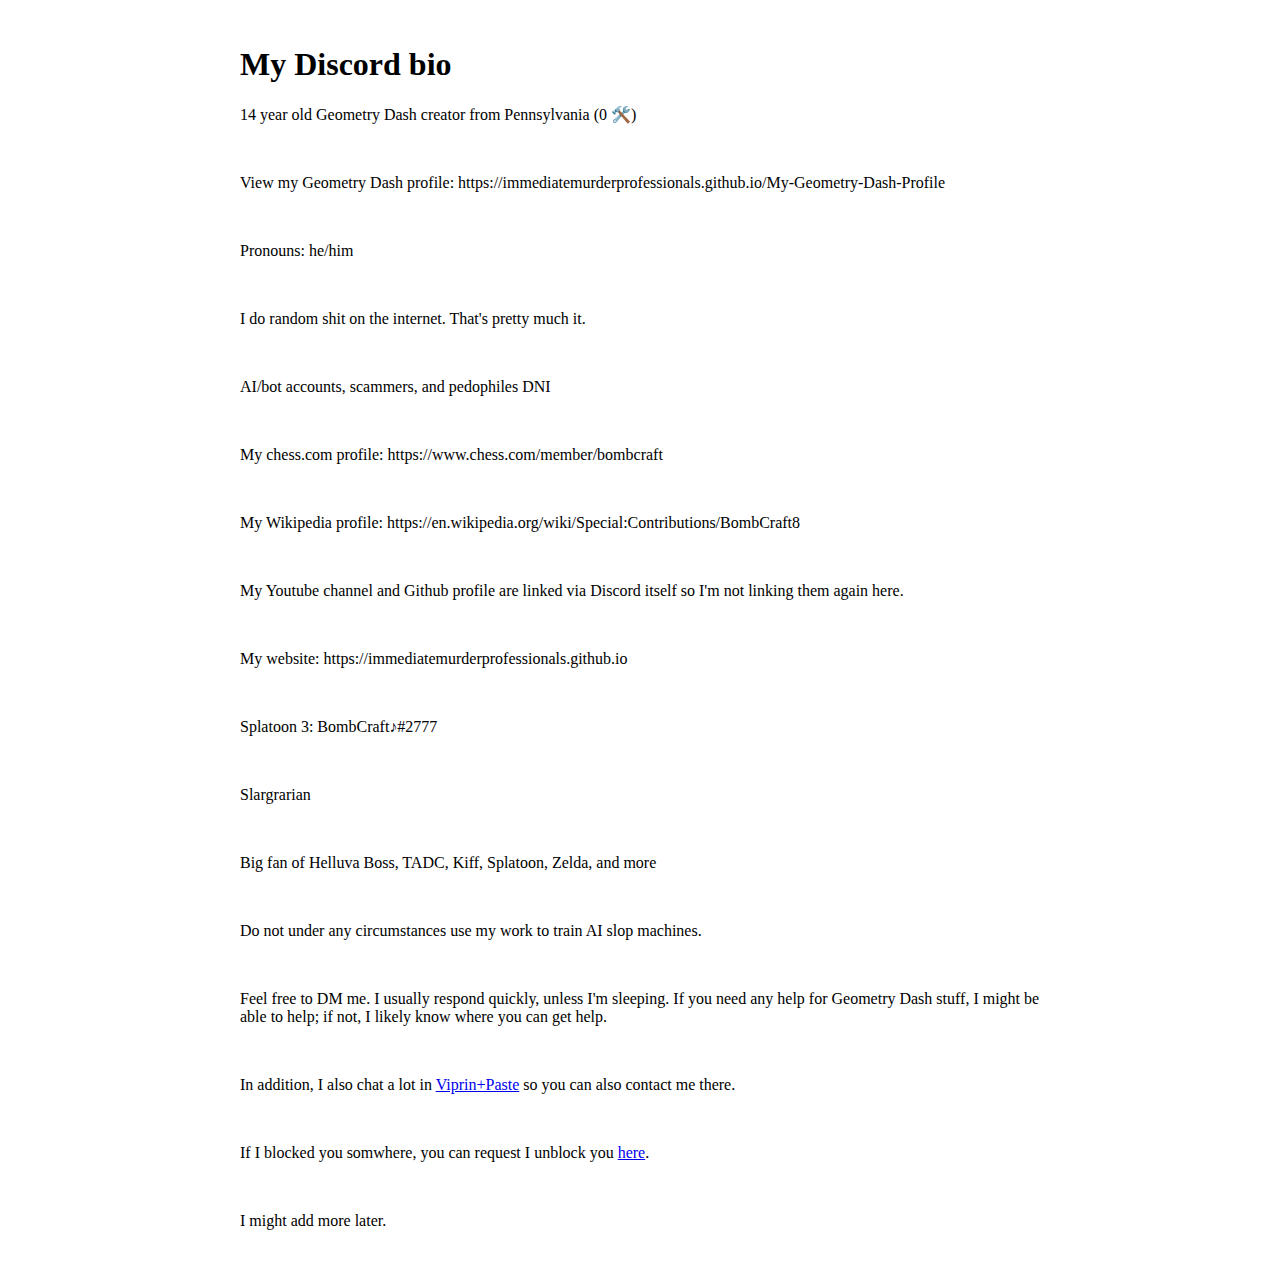
==== discord-bio/index.html @ bbdaec5c "update bio per the new OSI announcement" ====
<!DOCTYPE html>
<html>

<head>
  <meta charset="utf-8">
  <meta name="viewport" content="width=device-width">
  <title>BombCraft's Discord bio</title>
  <link href="/style.css" rel="stylesheet" type="text/css" />
  <link rel="icon" href="/Background.png" />
  <script src="/script.js" defer></script>
</head>

<body>
  <div class='main'>
    <h1>My Discord bio</h1>

    <p>14 year old Geometry Dash creator from Pennsylvania (0 🛠️)</p>
    <br>
    <p>View my Geometry Dash profile: https://immediatemurderprofessionals.github.io/My-Geometry-Dash-Profile</p>
    <br>
    <p>Pronouns: he/him</p>
    <br>
    <p>I do random shit on the internet. That's pretty much it.</p>
    <br>
    <p>AI/bot accounts, scammers, and pedophiles DNI</p>
    <br>
    <p>My chess.com profile: https://www.chess.com/member/bombcraft</p>
    <br>
    <p>My Wikipedia profile: https://en.wikipedia.org/wiki/Special:Contributions/BombCraft8</p>
    <br>
    <p>My Youtube channel and Github profile are linked via Discord itself so I'm not linking them again here.</p>
    <br>
    <p>My website: https://immediatemurderprofessionals.github.io</p>
    <br>
    <p>Splatoon 3: BombCraft♪#2777</p>
    <br>
    <p>Slargrarian</p>
    <br>
    <p>Big fan of Helluva Boss, TADC, Kiff, Splatoon, Zelda, and more</p>
    <br>
    <p>Do not under any circumstances use my work to train AI slop machines.</p>
    <br>
    <p>Feel free to DM me. I usually respond quickly, unless I'm sleeping. If you need any help for Geometry Dash stuff, I might be able to help; if not, I likely know where you can get help.</p>
    <br>
    <p>In addition, I also chat a lot in <a href=https://discord.gg/viprin>Viprin+Paste</a> so you can also contact me there.</p>
    <br>
    <p>If I blocked you somwhere, you can request I unblock you <a href="https://docs.google.com/forms/d/e/1FAIpQLSf51OLTkVcYSqafFU5-VGsXQJMUrpcngkpKAi12NgcIjA0Jrw/viewform?usp=dialog">here</a>.</p>
    <br>
    <p>I might add more later.</p>
  </div>
</body>

</html>
---- style.css ----
body {
  background-image: url("Background.png");
  background-size: 320px 320px;
  font-family: "Comic Sans MS", serif;
  padding: 0;
  margin: 0;
}

.main {
  box-shadow: 0px 0px 100px 50px white;
  padding: 25px;
  margin: auto;
  width: 800px;
  max-width: 90vw;
}

blockquote {
  margin: 18px;
  padding: 18px;
  background-color: #696969;
}

.date {
  font-style: italic;
  font-size: 120%;
}

#toc {
  margin: 8px;
  padding: 8px;
  background-color: #696969;
  width: fit-content
}

.tocUl {
  margin-left: 20px;
  list-style-type: none;
}

table {
  border-collapse: collapse;
  background-color: #696969;
}

td, th {
  border: 1px solid #000000;
  text-align: left;
  padding: 10px;
}
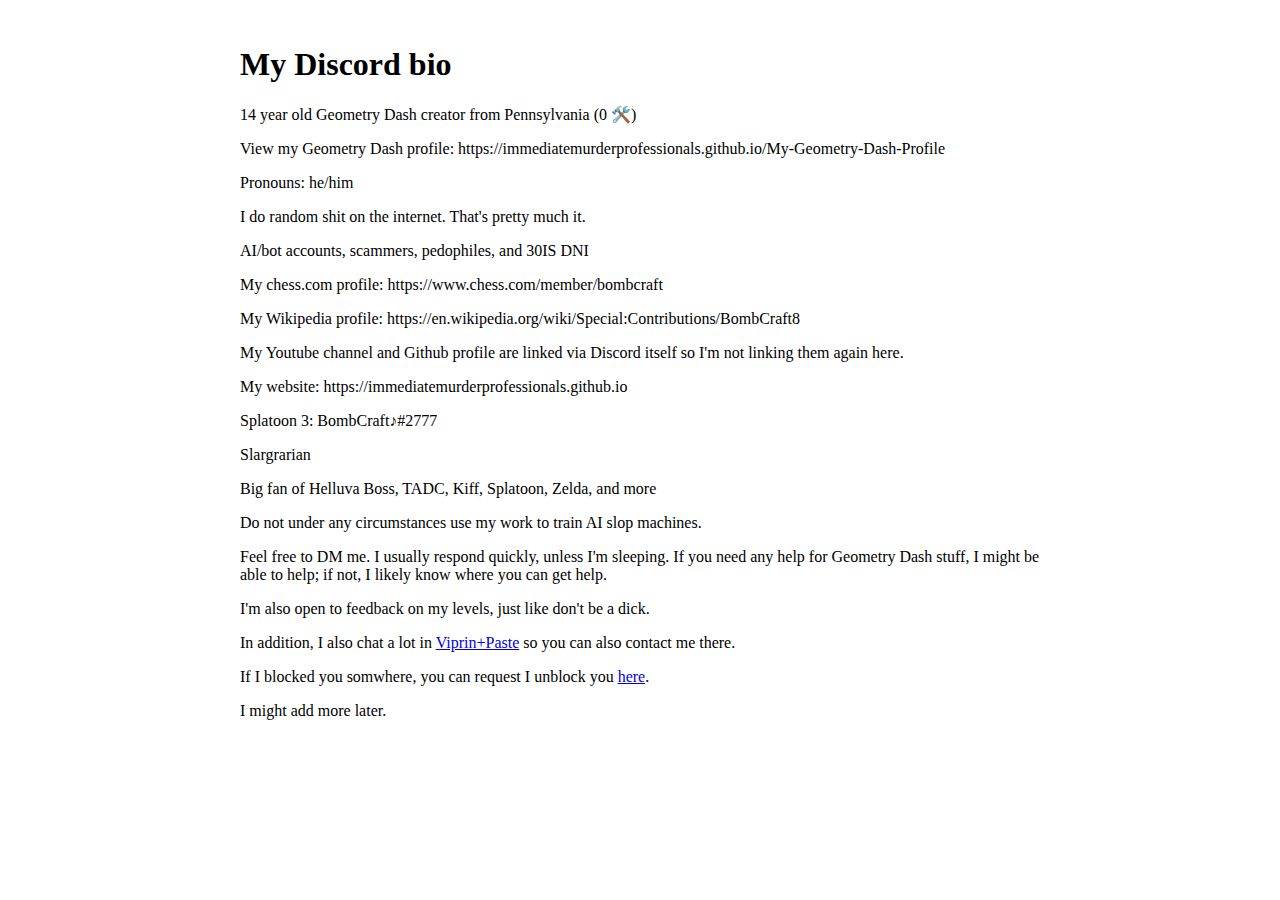
==== commit 5f5be2cc: "Why did I not add 30IS to my DNI list earlier" ====
--- a/discord-bio/index.html
+++ b/discord-bio/index.html
@@ -15,37 +15,39 @@
     <h1>My Discord bio</h1>
 
     <p>14 year old Geometry Dash creator from Pennsylvania (0 🛠️)</p>
-    <br>
+
     <p>View my Geometry Dash profile: https://immediatemurderprofessionals.github.io/My-Geometry-Dash-Profile</p>
-    <br>
+
     <p>Pronouns: he/him</p>
-    <br>
+ 
     <p>I do random shit on the internet. That's pretty much it.</p>
-    <br>
-    <p>AI/bot accounts, scammers, and pedophiles DNI</p>
-    <br>
+
+    <p>AI/bot accounts, scammers, pedophiles, and 30IS DNI</p>
+
     <p>My chess.com profile: https://www.chess.com/member/bombcraft</p>
-    <br>
+
     <p>My Wikipedia profile: https://en.wikipedia.org/wiki/Special:Contributions/BombCraft8</p>
-    <br>
+
     <p>My Youtube channel and Github profile are linked via Discord itself so I'm not linking them again here.</p>
-    <br>
+
     <p>My website: https://immediatemurderprofessionals.github.io</p>
-    <br>
+
     <p>Splatoon 3: BombCraft♪#2777</p>
-    <br>
+
     <p>Slargrarian</p>
-    <br>
+
     <p>Big fan of Helluva Boss, TADC, Kiff, Splatoon, Zelda, and more</p>
-    <br>
+    
     <p>Do not under any circumstances use my work to train AI slop machines.</p>
-    <br>
+
     <p>Feel free to DM me. I usually respond quickly, unless I'm sleeping. If you need any help for Geometry Dash stuff, I might be able to help; if not, I likely know where you can get help.</p>
-    <br>
+
+    <p>I'm also open to feedback on my levels, just like don't be a dick.</p>
+
     <p>In addition, I also chat a lot in <a href=https://discord.gg/viprin>Viprin+Paste</a> so you can also contact me there.</p>
-    <br>
+
     <p>If I blocked you somwhere, you can request I unblock you <a href="https://docs.google.com/forms/d/e/1FAIpQLSf51OLTkVcYSqafFU5-VGsXQJMUrpcngkpKAi12NgcIjA0Jrw/viewform?usp=dialog">here</a>.</p>
-    <br>
+
     <p>I might add more later.</p>
   </div>
 </body>
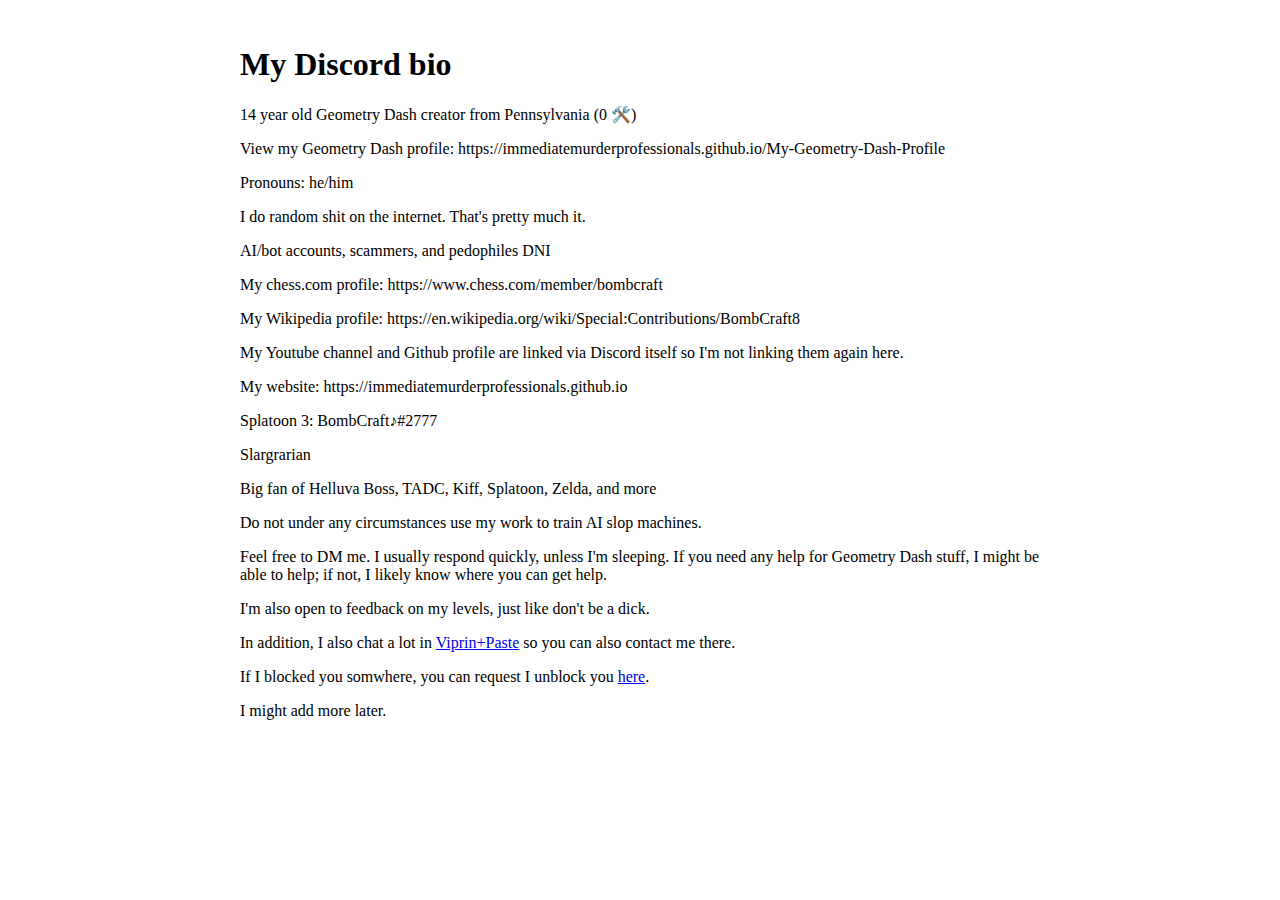
==== commit ed0e15a0: "remove 30IS from DNI" ====
--- a/discord-bio/index.html
+++ b/discord-bio/index.html
@@ -22,7 +22,7 @@
  
     <p>I do random shit on the internet. That's pretty much it.</p>
 
-    <p>AI/bot accounts, scammers, pedophiles, and 30IS DNI</p>
+    <p>AI/bot accounts, scammers, and pedophiles DNI</p>
 
     <p>My chess.com profile: https://www.chess.com/member/bombcraft</p>
 
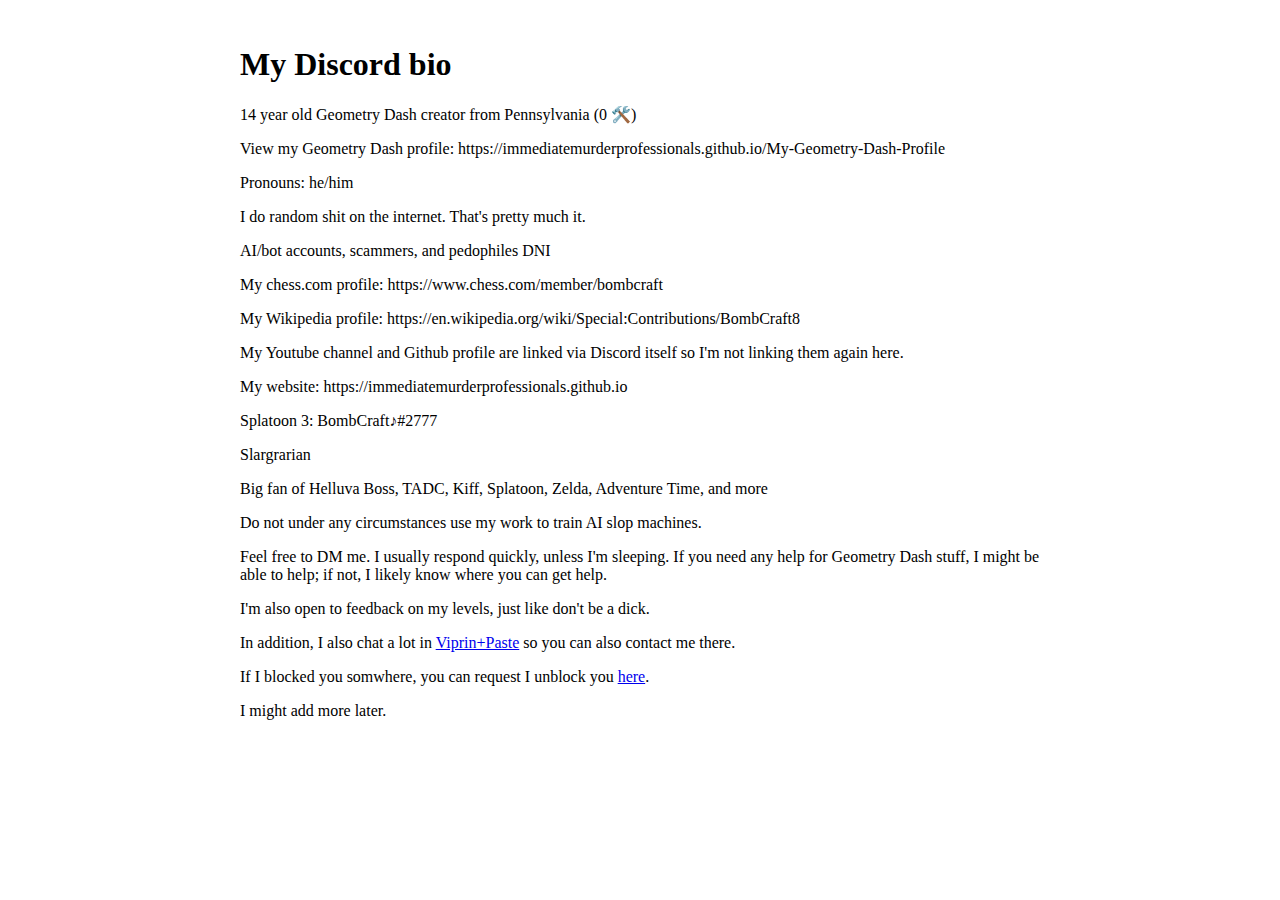
==== commit 93a5a160: "Given that I started watching Adventure Time last night I think it's safe to add this to my bio" ====
--- a/discord-bio/index.html
+++ b/discord-bio/index.html
@@ -36,7 +36,7 @@
 
     <p>Slargrarian</p>
 
-    <p>Big fan of Helluva Boss, TADC, Kiff, Splatoon, Zelda, and more</p>
+    <p>Big fan of Helluva Boss, TADC, Kiff, Splatoon, Zelda, Adventure Time, and more</p>
     
     <p>Do not under any circumstances use my work to train AI slop machines.</p>
 
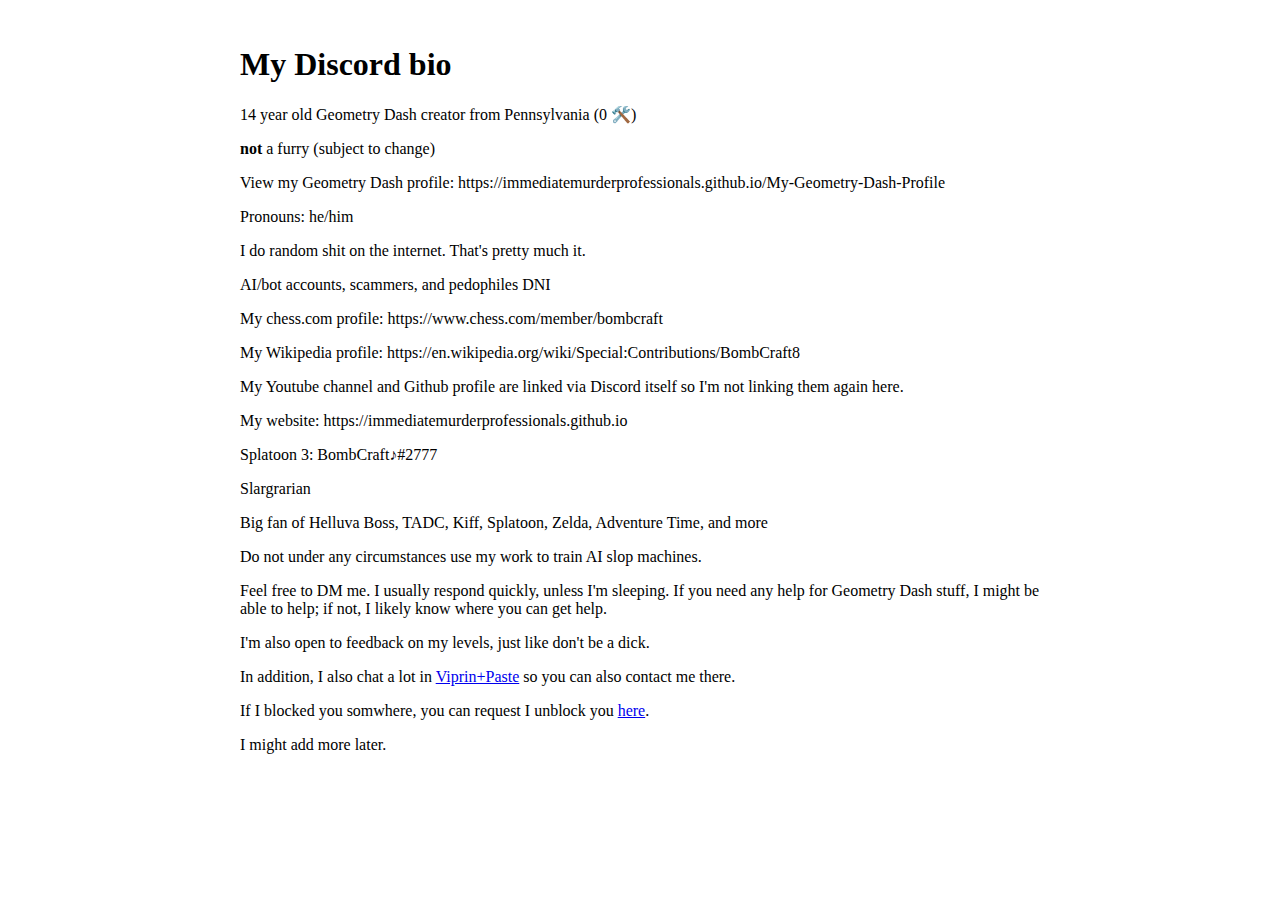
==== commit f508f6cd: "do a lil bit of clarification" ====
--- a/discord-bio/index.html
+++ b/discord-bio/index.html
@@ -15,6 +15,8 @@
     <h1>My Discord bio</h1>
 
     <p>14 year old Geometry Dash creator from Pennsylvania (0 🛠️)</p>
+
+    <p><b>not</b> a furry (subject to change)</p>
 
     <p>View my Geometry Dash profile: https://immediatemurderprofessionals.github.io/My-Geometry-Dash-Profile</p>
 
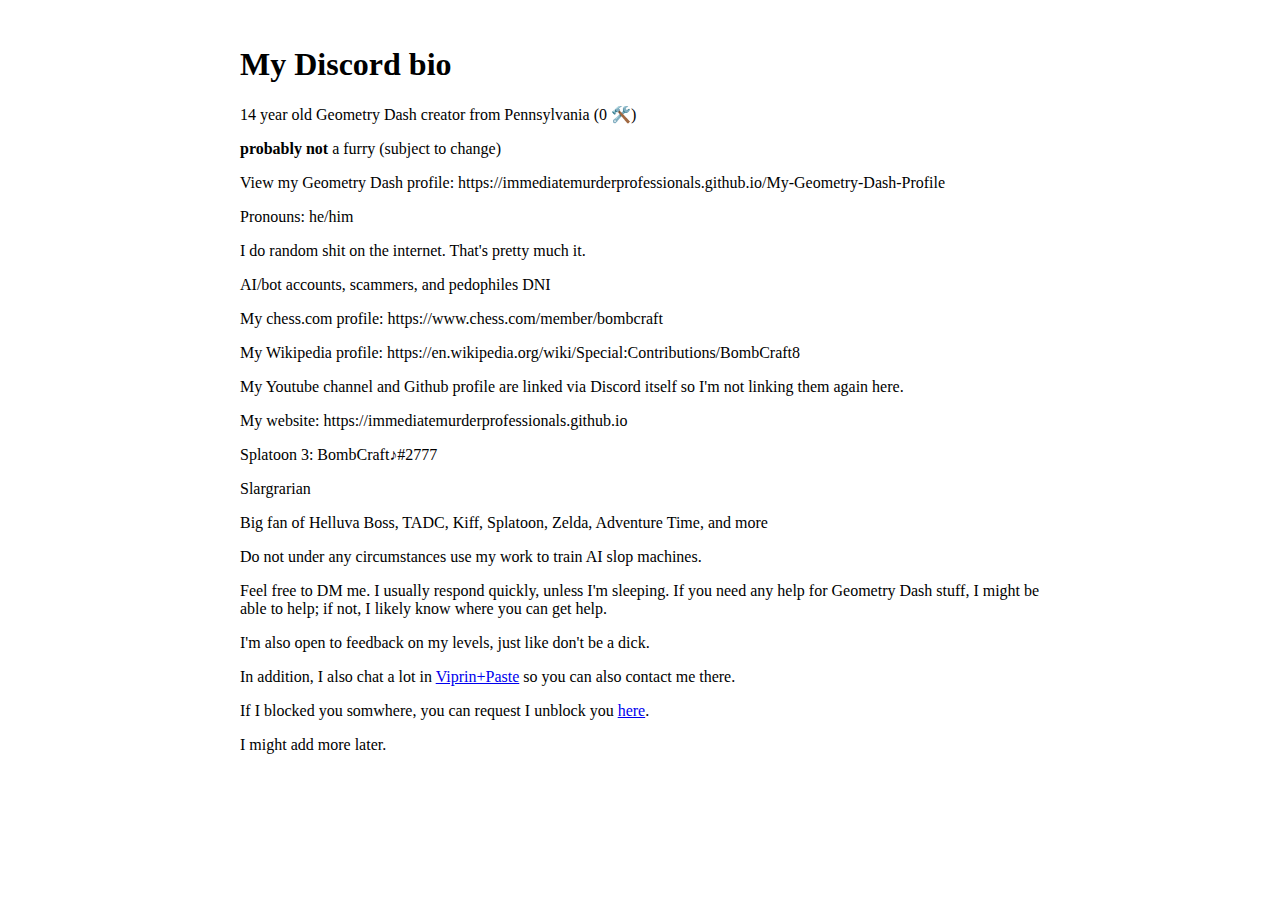
==== commit 8c3ff97a: "Update index.html" ====
--- a/discord-bio/index.html
+++ b/discord-bio/index.html
@@ -16,7 +16,7 @@
 
     <p>14 year old Geometry Dash creator from Pennsylvania (0 🛠️)</p>
 
-    <p><b>not</b> a furry (subject to change)</p>
+    <p><b>probably not</b> a furry (subject to change)</p>
 
     <p>View my Geometry Dash profile: https://immediatemurderprofessionals.github.io/My-Geometry-Dash-Profile</p>
 
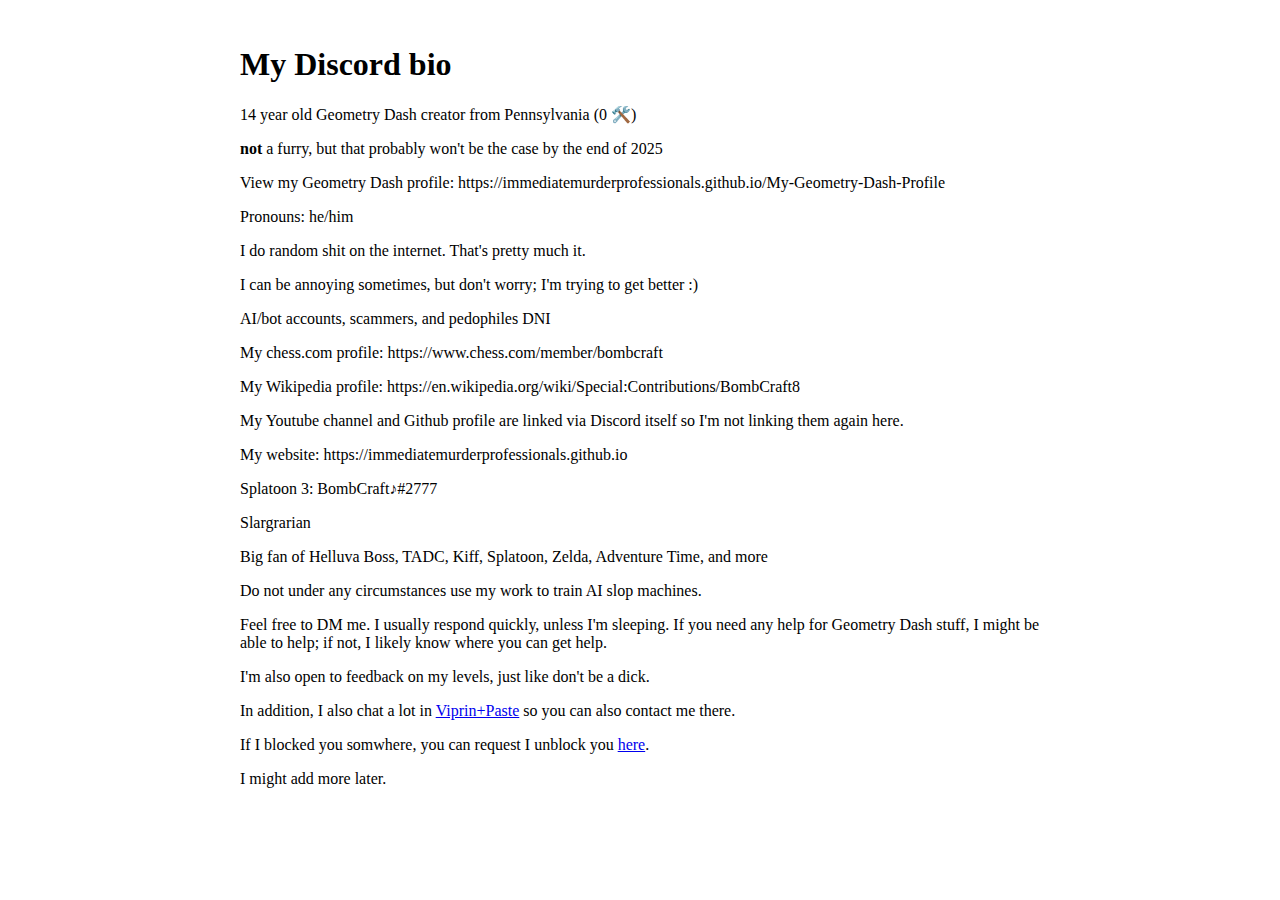
==== commit e38d2dee: "Update index.html" ====
--- a/discord-bio/index.html
+++ b/discord-bio/index.html
@@ -16,13 +16,15 @@
 
     <p>14 year old Geometry Dash creator from Pennsylvania (0 🛠️)</p>
 
-    <p><b>probably not</b> a furry (subject to change)</p>
+    <p><b>not</b> a furry, but that probably won't be the case by the end of 2025</p>
 
     <p>View my Geometry Dash profile: https://immediatemurderprofessionals.github.io/My-Geometry-Dash-Profile</p>
 
     <p>Pronouns: he/him</p>
  
     <p>I do random shit on the internet. That's pretty much it.</p>
+
+    <p>I can be annoying sometimes, but don't worry; I'm trying to get better :)</p>
 
     <p>AI/bot accounts, scammers, and pedophiles DNI</p>
 
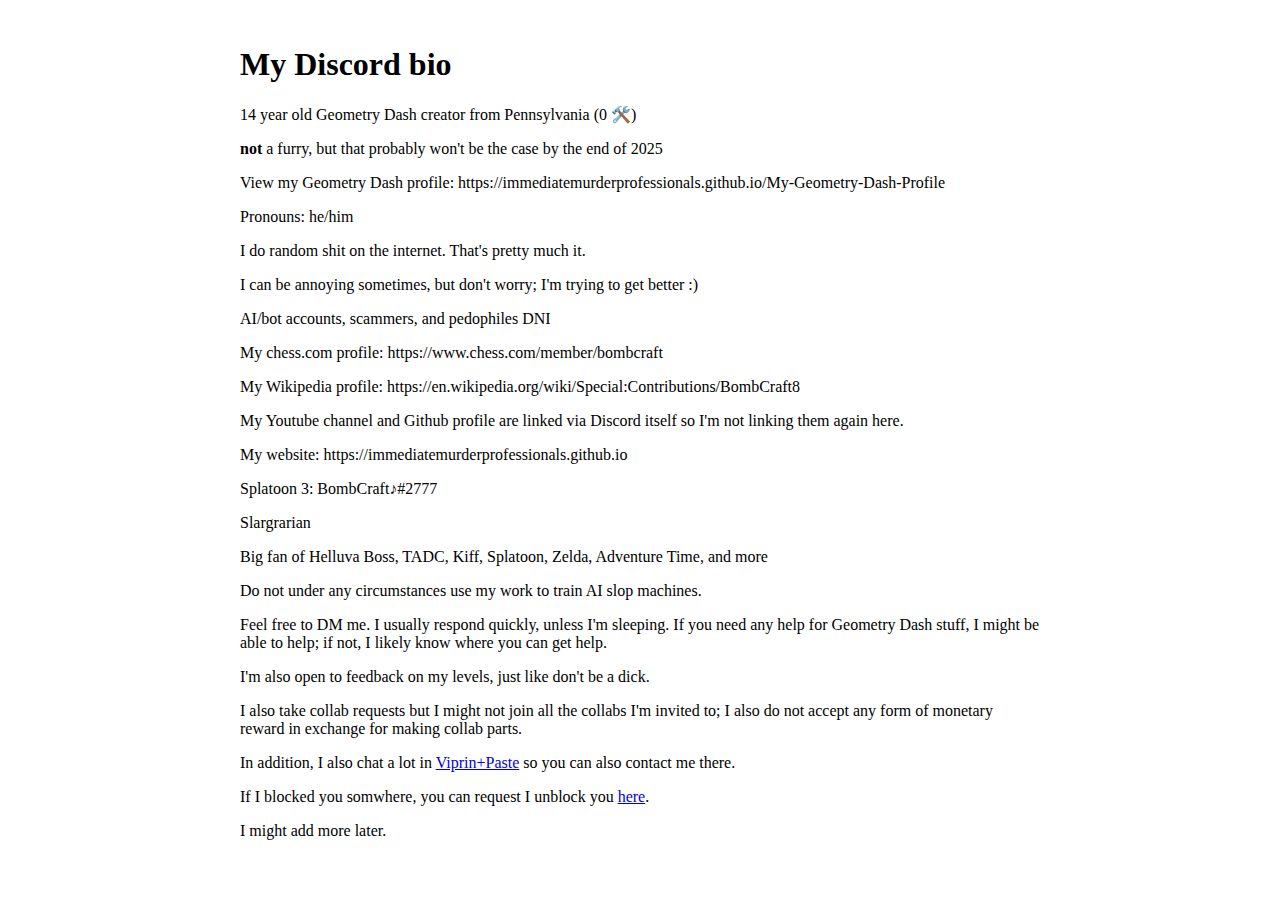
==== commit 55059fd6: "Update index.html" ====
--- a/discord-bio/index.html
+++ b/discord-bio/index.html
@@ -48,6 +48,8 @@
 
     <p>I'm also open to feedback on my levels, just like don't be a dick.</p>
 
+    <p>I also take collab requests but I might not join all the collabs I'm invited to; I also do not accept any form of monetary reward in exchange for making collab parts.</p>
+
     <p>In addition, I also chat a lot in <a href=https://discord.gg/viprin>Viprin+Paste</a> so you can also contact me there.</p>
 
     <p>If I blocked you somwhere, you can request I unblock you <a href="https://docs.google.com/forms/d/e/1FAIpQLSf51OLTkVcYSqafFU5-VGsXQJMUrpcngkpKAi12NgcIjA0Jrw/viewform?usp=dialog">here</a>.</p>
